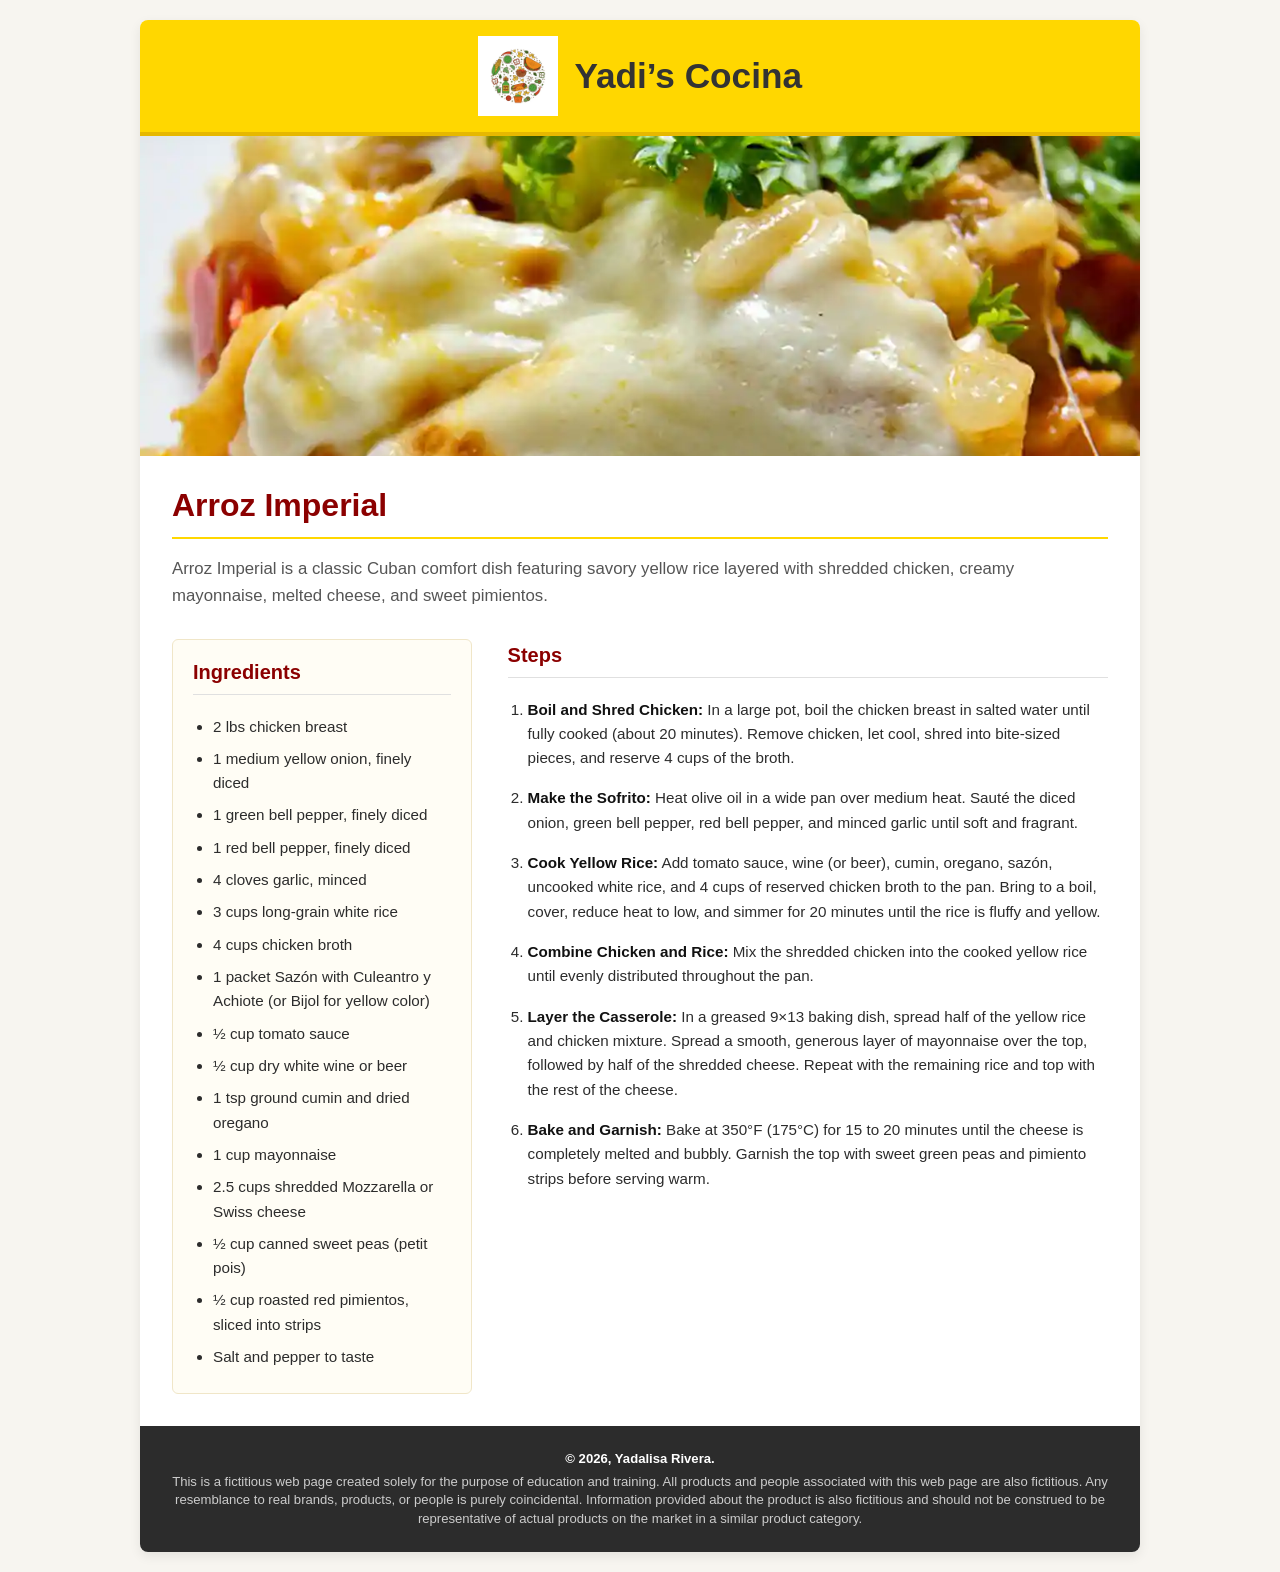
==== gra1750p3YadalisaRivera2026/index.html @ 424a46ab "Add files via upload" ====
<!doctype html>
<html lang="en">
<head>
<meta charset="UTF-8">
<meta name="viewport" content="width=device-width, initial-scale=1.0">
<title>Arroz Imperial | Yadalisa Rivera, 2026</title>
<style>
    /* Global Reset & Base Styles */
    * {
        box-sizing: border-box;
    }

    body {
        margin: 0;
        padding: 0;
        font-family: 'Segoe UI', Tahoma, Geneva, Verdana, sans-serif;
        background-color: #f7f5f0;
        color: #2c2c2c;
        line-height: 1.6;
    }

    /* Outer Wrapper */
    .wrapper {
        width: 1000px;
        max-width: 95%;
        margin: 20px auto;
        background-color: #ffffff;
        box-shadow: 0 4px 12px rgba(0, 0, 0, 0.08);
        border-radius: 8px;
        overflow: hidden;
    }

    /* Header */
    header {
        text-align: center;
        background-color: #ffd700;
        padding: 16px 20px;
        border-bottom: 4px solid #e6b800;
    }

    .logo {
        vertical-align: middle;
        width: 80px;
        height: auto;
        margin-right: 12px;
    }

    header h1 {
        display: inline;
        vertical-align: middle;
        font-size: 2.2rem;
        color: #333333;
        margin: 0;
    }

    /* Main Banner & Intro */
    .banner {
        width: 100%;
        height: 320px;
        object-fit: cover;
        display: block;
    }

    .recipe-header {
        padding: 24px 32px 12px 32px;
    }

    .recipe-header h2 {
        font-size: 2rem;
        color: #8b0000;
        margin-top: 0;
        margin-bottom: 8px;
        border-bottom: 2px solid #ffd700;
        padding-bottom: 6px;
    }

    .description {
        font-size: 1.05rem;
        color: #555555;
    }

    /* Grid Container for Ingredients & Steps */
    .container {
        display: grid;
        grid-template-columns: 32% 65%;
        gap: 3%;
        padding: 0 32px 32px 32px;
    }

    .container h3 {
        color: #8b0000;
        font-size: 1.25rem;
        margin-top: 0;
        border-bottom: 1px solid #e0e0e0;
        padding-bottom: 6px;
    }

    /* Sidebar / Ingredients */
    .ingredients-section {
        background-color: #fffdf5;
        padding: 16px 20px;
        border-radius: 6px;
        border: 1px solid #f0e6c8;
    }

    ul {
        padding-left: 20px;
        margin: 0;
    }

    li {
        margin-bottom: 8px;
        font-size: 0.95rem;
    }

    /* Steps Section */
    .steps-section {
        padding-left: 8px;
    }

    ol {
        padding-left: 20px;
        margin: 0;
    }

    ol li {
        margin-bottom: 16px;
        font-size: 0.95rem;
    }

    ol li strong {
        color: #111111;
    }

    /* Footer */
    footer {
        background-color: #2c2c2c;
        color: #cccccc;
        text-align: center;
        padding: 20px 32px;
        font-size: 0.82rem;
        line-height: 1.4;
    }

    footer p {
        margin: 4px 0;
    }

    footer p:first-child {
        font-weight: bold;
        color: #ffffff;
    }
</style>
</head>

<body>
<div class="wrapper">
  <header>
    <img src="mexican-food-icons-vector-set-linear-style-national-traditional-drink-flat-icon-set-isolated-white-97903820.webp" class="logo" alt="Yadi's Cocina Logo" />
    <h1>Yadi&rsquo;s Cocina</h1>
  </header>
  
  <main>
    <img src="arroz-imperial.webp" class="banner" alt="Arroz Imperial" />
    
    <div class="recipe-header">
      <h2>Arroz Imperial</h2>
      <p class="description">Arroz Imperial is a classic Cuban comfort dish featuring savory yellow rice layered with shredded chicken, creamy mayonnaise, melted cheese, and sweet pimientos.</p>
    </div>

    <div class="container">
      <section class="ingredients-section">
        <h3>Ingredients</h3>
        <ul>
          <li>2 lbs chicken breast</li>
          <li>1 medium yellow onion, finely diced</li>
          <li>1 green bell pepper, finely diced</li>
          <li>1 red bell pepper, finely diced</li>
          <li>4 cloves garlic, minced</li>
          <li>3 cups long-grain white rice</li>
          <li>4 cups chicken broth</li>
          <li>1 packet Sazón with Culeantro y Achiote (or Bijol for yellow color)</li>
          <li>&frac12; cup tomato sauce</li>
          <li>&frac12; cup dry white wine or beer</li>
          <li>1 tsp ground cumin and dried oregano</li>
          <li>1 cup mayonnaise</li>
          <li>2.5 cups shredded Mozzarella or Swiss cheese</li>
          <li>&frac12; cup canned sweet peas (petit pois)</li>
          <li>&frac12; cup roasted red pimientos, sliced into strips</li>
          <li>Salt and pepper to taste</li>
        </ul>
      </section>

      <section class="steps-section">
        <h3>Steps</h3>
        <ol>
          <li><strong>Boil and Shred Chicken:</strong> In a large pot, boil the chicken breast in salted water until fully cooked (about 20 minutes). Remove chicken, let cool, shred into bite-sized pieces, and reserve 4 cups of the broth.</li>
          <li><strong>Make the Sofrito:</strong> Heat olive oil in a wide pan over medium heat. Sauté the diced onion, green bell pepper, red bell pepper, and minced garlic until soft and fragrant.</li>
          <li><strong>Cook Yellow Rice:</strong> Add tomato sauce, wine (or beer), cumin, oregano, sazón, uncooked white rice, and 4 cups of reserved chicken broth to the pan. Bring to a boil, cover, reduce heat to low, and simmer for 20 minutes until the rice is fluffy and yellow.</li>
          <li><strong>Combine Chicken and Rice:</strong> Mix the shredded chicken into the cooked yellow rice until evenly distributed throughout the pan.</li>
          <li><strong>Layer the Casserole:</strong> In a greased 9&times;13 baking dish, spread half of the yellow rice and chicken mixture. Spread a smooth, generous layer of mayonnaise over the top, followed by half of the shredded cheese. Repeat with the remaining rice and top with the rest of the cheese.</li>
          <li><strong>Bake and Garnish:</strong> Bake at 350&deg;F (175&deg;C) for 15 to 20 minutes until the cheese is completely melted and bubbly. Garnish the top with sweet green peas and pimiento strips before serving warm.</li>
        </ol>
      </section>
    </div>
  </main>

  <footer>
    <p>&copy; 2026, Yadalisa Rivera.</p>
    <p>This is a fictitious web page created solely for the purpose of education and training. All products and people associated with this web page are also fictitious. Any resemblance to real brands, products, or people is purely coincidental. Information provided about the product is also fictitious and should not be construed to be representative of actual products on the market in a similar product category.</p>
  </footer>
</div>
</body>
</html>
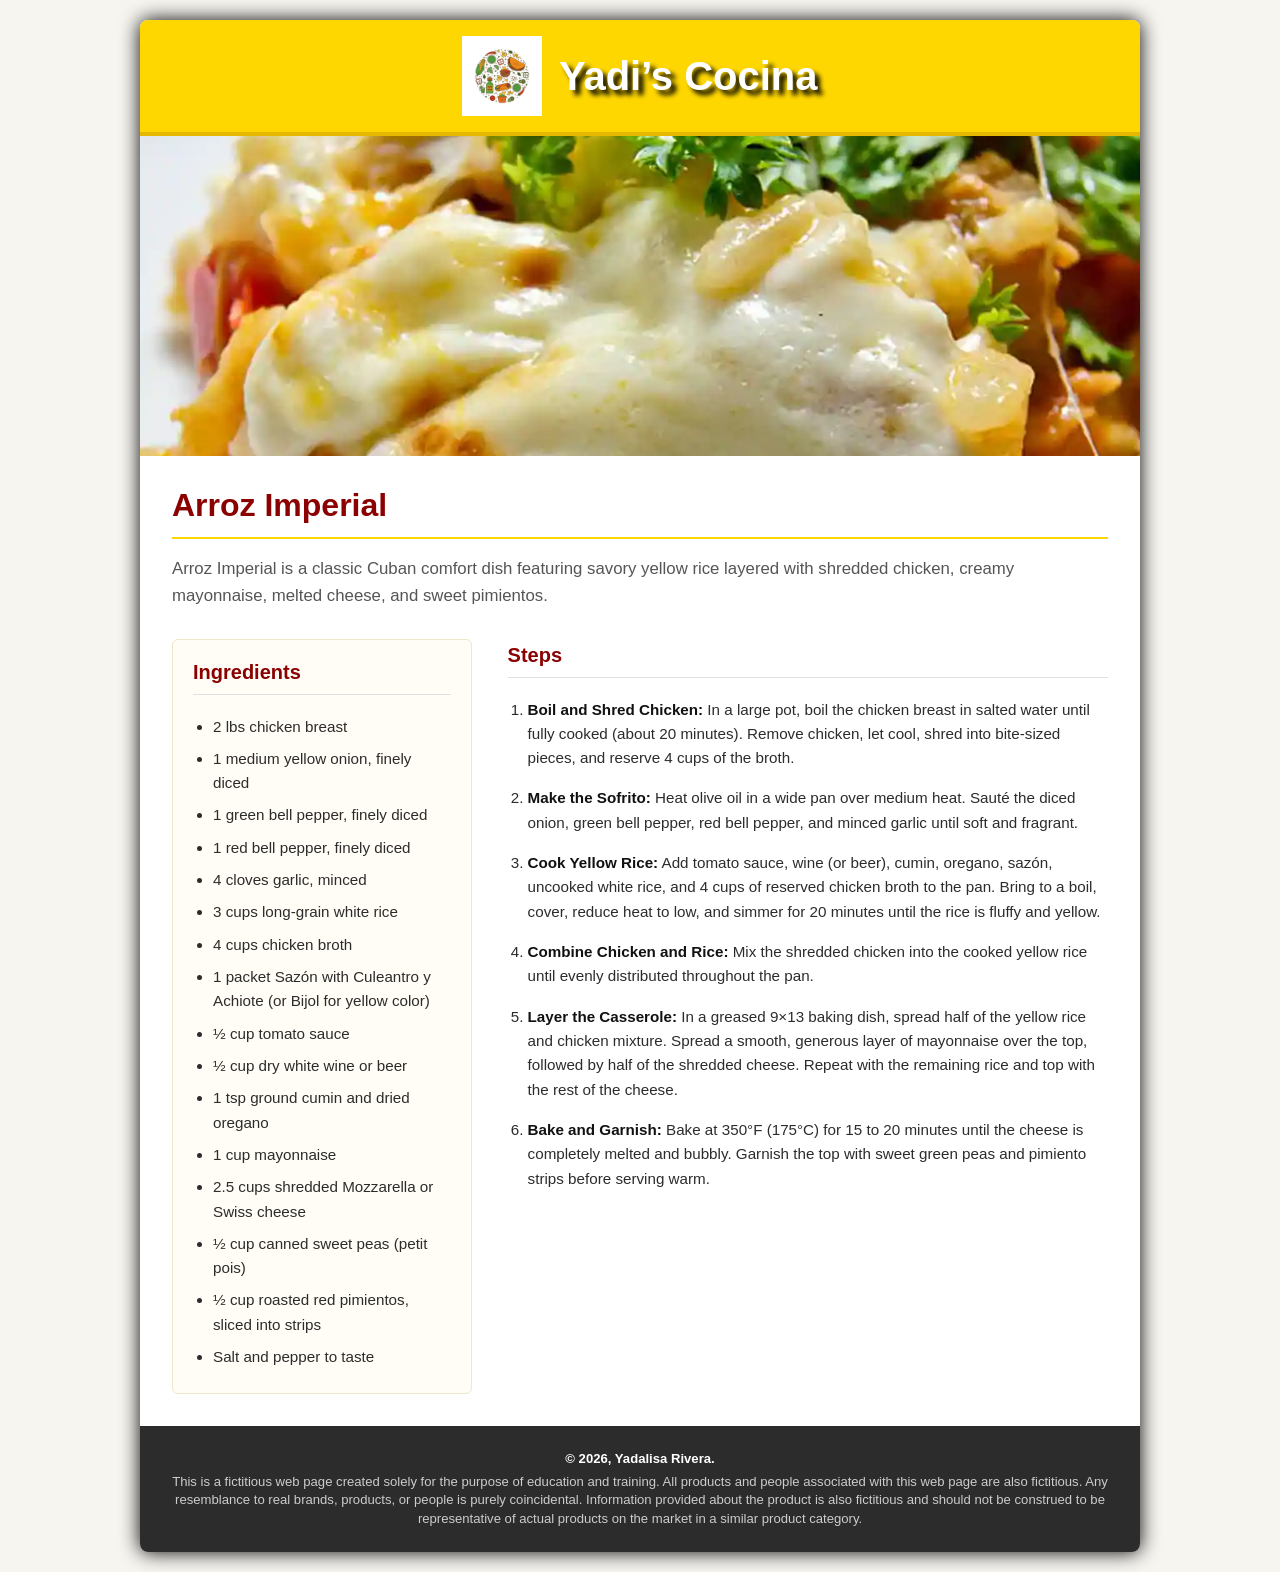
==== commit 75298a05: "Add files via upload" ====
--- a/gra1750p3YadalisaRivera2026/index.html
+++ b/gra1750p3YadalisaRivera2026/index.html
@@ -5,169 +5,138 @@
 <meta name="viewport" content="width=device-width, initial-scale=1.0">
 <title>Arroz Imperial | Yadalisa Rivera, 2026</title>
 <style>
-    /* Global Reset & Base Styles */
-    * {
-        box-sizing: border-box;
-    }
-
-    body {
-        margin: 0;
-        padding: 0;
-        font-family: 'Segoe UI', Tahoma, Geneva, Verdana, sans-serif;
-        background-color: #f7f5f0;
-        color: #2c2c2c;
-        line-height: 1.6;
-    }
-
-    /* Outer Wrapper */
-    .wrapper {
-        width: 1000px;
-        max-width: 95%;
-        margin: 20px auto;
-        background-color: #ffffff;
-        box-shadow: 0 4px 12px rgba(0, 0, 0, 0.08);
-        border-radius: 8px;
-        overflow: hidden;
-    }
-
-    /* Header */
-    header {
-        text-align: center;
-        background-color: #ffd700;
-        padding: 16px 20px;
-        border-bottom: 4px solid #e6b800;
-    }
-
-    .logo {
-        vertical-align: middle;
-        width: 80px;
-        height: auto;
-        margin-right: 12px;
-    }
-
-    header h1 {
-        display: inline;
-        vertical-align: middle;
-        font-size: 2.2rem;
-        color: #333333;
-        margin: 0;
-    }
-
-    /* Main Banner & Intro */
-    .banner {
-        width: 100%;
-        height: 320px;
-        object-fit: cover;
-        display: block;
-    }
-
-    .recipe-header {
-        padding: 24px 32px 12px 32px;
-    }
-
-    .recipe-header h2 {
-        font-size: 2rem;
-        color: #8b0000;
-        margin-top: 0;
-        margin-bottom: 8px;
-        border-bottom: 2px solid #ffd700;
-        padding-bottom: 6px;
-    }
-
-    .description {
-        font-size: 1.05rem;
-        color: #555555;
-    }
-
-    /* Grid Container for Ingredients & Steps */
-    .container {
-        display: grid;
-        grid-template-columns: 32% 65%;
-        gap: 3%;
-        padding: 0 32px 32px 32px;
-    }
-
-    .container h3 {
-        color: #8b0000;
-        font-size: 1.25rem;
-        margin-top: 0;
-        border-bottom: 1px solid #e0e0e0;
-        padding-bottom: 6px;
-    }
-
-    /* Sidebar / Ingredients */
-    .ingredients-section {
-        background-color: #fffdf5;
-        padding: 16px 20px;
-        border-radius: 6px;
-        border: 1px solid #f0e6c8;
-    }
-
-    ul {
-        padding-left: 20px;
-        margin: 0;
-    }
-
-    li {
-        margin-bottom: 8px;
-        font-size: 0.95rem;
-    }
-
-    /* Steps Section */
-    .steps-section {
-        padding-left: 8px;
-    }
-
-    ol {
-        padding-left: 20px;
-        margin: 0;
-    }
-
-    ol li {
-        margin-bottom: 16px;
-        font-size: 0.95rem;
-    }
-
-    ol li strong {
-        color: #111111;
-    }
-
-    /* Footer */
-    footer {
-        background-color: #2c2c2c;
-        color: #cccccc;
-        text-align: center;
-        padding: 20px 32px;
-        font-size: 0.82rem;
-        line-height: 1.4;
-    }
-
-    footer p {
-        margin: 4px 0;
-    }
-
-    footer p:first-child {
-        font-weight: bold;
-        color: #ffffff;
-    }
+* {
+    box-sizing: border-box;
+}
+body {
+    margin: 0;
+    background-color: burlywood;
+    padding: 0;
+    font-family: 'Segoe UI', Tahoma, Geneva, Verdana, sans-serif;
+    background-color: #f7f5f0;
+    color: #2c2c2c;
+    line-height: 1.6;
+	background-image: url(https://media.istockphoto.com/id/496206192/vector/cuba.jpg?s=612x612&w=0&k=20&c=3DHpDYJrYYa3y5v5Gm3Kc10K8vr5O317JRmUmnsYDaQ=);
+}
+.wrapper {
+    width: 1000px;
+    max-width: 95%;
+    margin: 20px auto;
+	box-shadow: 0 0 20px black;
+    background-color: #ffffff;
+    border-radius: 8px;
+    overflow: hidden;
+}
+header {
+    text-align: center;
+    background-color: #ffd700;
+    padding: 16px 20px;
+    border-bottom: 4px solid #e6b800;
+}
+.logo {
+    vertical-align: middle;
+    width: 80px;
+    height: auto;
+    margin-right: 12px;
+}
+header h1 {
+    display: inline;
+	color: white;
+	text-shadow: 5px 5px 5px black;
+    vertical-align: middle;
+    font-size: 40px;
+    margin: 0;
+}
+.banner {
+    width: 100%;
+    height: 320px;
+    object-fit: cover;
+    display: block;
+}
+.recipe-header {
+    padding: 24px 32px 12px 32px;
+}
+.recipe-header h2 {
+    font-size: 2rem;
+    color: #8b0000;
+    margin-top: 0;
+    margin-bottom: 8px;
+    border-bottom: 2px solid #ffd700;
+    padding-bottom: 6px;
+}
+.description {
+    font-size: 1.05rem;
+    color: #555555;
+}
+.container {
+    display: grid;
+    grid-template-columns: 32% 65%;
+    gap: 3%;
+    padding: 0 32px 32px 32px;
+}
+.container h3 {
+    color: #8b0000;
+    font-size: 1.25rem;
+    margin-top: 0;
+    border-bottom: 1px solid #e0e0e0;
+    padding-bottom: 6px;
+}
+.ingredients-section {
+    background-color: #fffdf5;
+    padding: 16px 20px;
+    border-radius: 6px;
+    border: 1px solid #f0e6c8;
+}
+ul {
+    padding-left: 20px;
+    margin: 0;
+}
+li {
+    margin-bottom: 8px;
+    font-size: 0.95rem;
+}
+.steps-section {
+    padding-left: 8px;
+}
+ol {
+    padding-left: 20px;
+    margin: 0;
+}
+ol li {
+    margin-bottom: 16px;
+    font-size: 0.95rem;
+}
+ol li strong {
+    color: #111111;
+}
+footer {
+    background-color: #2c2c2c;
+    color: #cccccc;
+    text-align: center;
+    padding: 20px 32px;
+    font-size: 0.82rem;
+    line-height: 1.4;
+}
+footer p {
+    margin: 4px 0;
+}
+footer p:first-child {
+    font-weight: bold;
+    color: #ffffff;
+}
 </style>
 </head>
 
 <body>
 <div class="wrapper">
-  <header>
-    <img src="mexican-food-icons-vector-set-linear-style-national-traditional-drink-flat-icon-set-isolated-white-97903820.webp" class="logo" alt="Yadi's Cocina Logo" />
+  <header> <img src="mexican-food-icons-vector-set-linear-style-national-traditional-drink-flat-icon-set-isolated-white-97903820.webp" class="logo" alt="Yadi's Cocina Logo" />
     <h1>Yadi&rsquo;s Cocina</h1>
   </header>
-  
-  <main>
-    <img src="arroz-imperial.webp" class="banner" alt="Arroz Imperial" />
-    
+  <main> <img src="arroz-imperial.webp" class="banner" alt="Arroz Imperial" />
     <div class="recipe-header">
       <h2>Arroz Imperial</h2>
       <p class="description">Arroz Imperial is a classic Cuban comfort dish featuring savory yellow rice layered with shredded chicken, creamy mayonnaise, melted cheese, and sweet pimientos.</p>
     </div>
-
     <div class="container">
       <section class="ingredients-section">
         <h3>Ingredients</h3>
@@ -190,7 +159,6 @@
           <li>Salt and pepper to taste</li>
         </ul>
       </section>
-
       <section class="steps-section">
         <h3>Steps</h3>
         <ol>
@@ -204,7 +172,6 @@
       </section>
     </div>
   </main>
-
   <footer>
     <p>&copy; 2026, Yadalisa Rivera.</p>
     <p>This is a fictitious web page created solely for the purpose of education and training. All products and people associated with this web page are also fictitious. Any resemblance to real brands, products, or people is purely coincidental. Information provided about the product is also fictitious and should not be construed to be representative of actual products on the market in a similar product category.</p>
